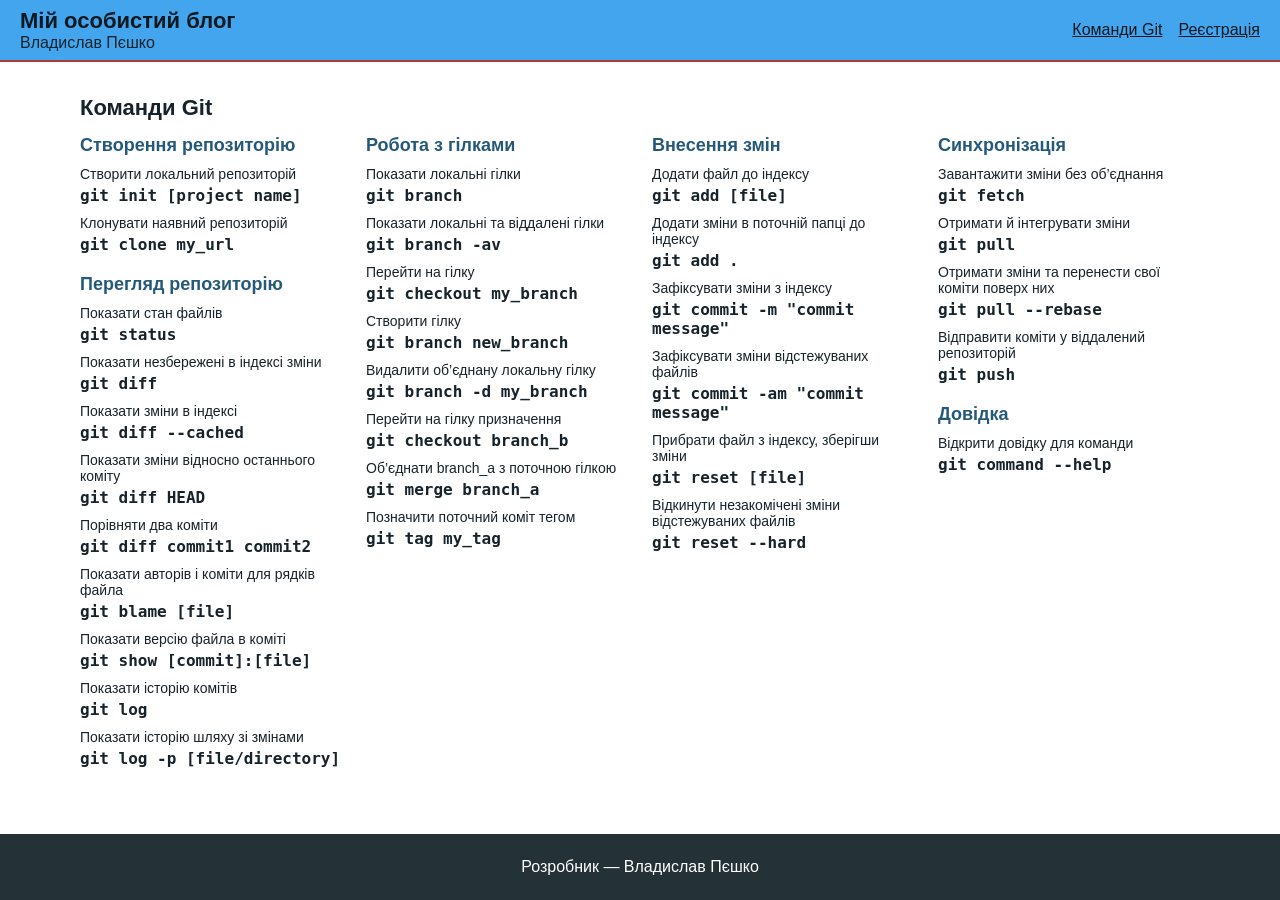
==== HTML/git_commands.html @ c838b4ff "Додати підгрупу команд «Довідка»" ====
<!DOCTYPE html>
<html lang="uk">
<head>
  <meta charset="UTF-8">
  <meta name="viewport" content="width=device-width, initial-scale=1">
  <title>Команди Git</title>
  <link rel="stylesheet" href="../css/lab12.css">
</head>
<body>
  <header class="blog-header">
    <div><a class="blog-name" href="PieshkoLab11-1.htm">Мій особистий блог</a><br>Владислав Пєшко</div>
    <nav aria-label="Сторінки лабораторної">
      <a href="git_commands.html">Команди Git</a>
      <a href="register.html">Реєстрація</a>
    </nav>
  </header>
  <main class="commands-page">
    <h1>Команди Git</h1>
      <div class="command-columns">
        <div>
          <section class="command-group">
            <h2>Створення репозиторію</h2>
            <dl>
              <dt>Створити локальний репозиторій</dt>
              <dd><code>git init [project name]</code></dd>
              <dt>Клонувати наявний репозиторій</dt>
              <dd><code>git clone my_url</code></dd>
            </dl>
          </section>
          <section class="command-group">
            <h2>Перегляд репозиторію</h2>
            <dl>
              <dt>Показати стан файлів</dt>
              <dd><code>git status</code></dd>
              <dt>Показати незбережені в індексі зміни</dt>
              <dd><code>git diff</code></dd>
              <dt>Показати зміни в індексі</dt>
              <dd><code>git diff --cached</code></dd>
              <dt>Показати зміни відносно останнього коміту</dt>
              <dd><code>git diff HEAD</code></dd>
              <dt>Порівняти два коміти</dt>
              <dd><code>git diff commit1 commit2</code></dd>
              <dt>Показати авторів і коміти для рядків файла</dt>
              <dd><code>git blame [file]</code></dd>
              <dt>Показати версію файла в коміті</dt>
              <dd><code>git show [commit]:[file]</code></dd>
              <dt>Показати історію комітів</dt>
              <dd><code>git log</code></dd>
              <dt>Показати історію шляху зі змінами</dt>
              <dd><code>git log -p [file/directory]</code></dd>
            </dl>
          </section>
        </div>
        <div>
          <section class="command-group">
            <h2>Робота з гілками</h2>
            <dl>
              <dt>Показати локальні гілки</dt>
              <dd><code>git branch</code></dd>
              <dt>Показати локальні та віддалені гілки</dt>
              <dd><code>git branch -av</code></dd>
              <dt>Перейти на гілку</dt>
              <dd><code>git checkout my_branch</code></dd>
              <dt>Створити гілку</dt>
              <dd><code>git branch new_branch</code></dd>
              <dt>Видалити об’єднану локальну гілку</dt>
              <dd><code>git branch -d my_branch</code></dd>
              <dt>Перейти на гілку призначення</dt>
              <dd><code>git checkout branch_b</code></dd>
              <dt>Об’єднати branch_a з поточною гілкою</dt>
              <dd><code>git merge branch_a</code></dd>
              <dt>Позначити поточний коміт тегом</dt>
              <dd><code>git tag my_tag</code></dd>
            </dl>
          </section>
        </div>
        <div>
          <section class="command-group">
            <h2>Внесення змін</h2>
            <dl>
              <dt>Додати файл до індексу</dt>
              <dd><code>git add [file]</code></dd>
              <dt>Додати зміни в поточній папці до індексу</dt>
              <dd><code>git add .</code></dd>
              <dt>Зафіксувати зміни з індексу</dt>
              <dd><code>git commit -m &quot;commit message&quot;</code></dd>
              <dt>Зафіксувати зміни відстежуваних файлів</dt>
              <dd><code>git commit -am &quot;commit message&quot;</code></dd>
              <dt>Прибрати файл з індексу, зберігши зміни</dt>
              <dd><code>git reset [file]</code></dd>
              <dt>Відкинути незакомічені зміни відстежуваних файлів</dt>
              <dd><code>git reset --hard</code></dd>
            </dl>
          </section>
        </div>
        <div>
          <section class="command-group">
            <h2>Синхронізація</h2>
            <dl>
              <dt>Завантажити зміни без об’єднання</dt>
              <dd><code>git fetch</code></dd>
              <dt>Отримати й інтегрувати зміни</dt>
              <dd><code>git pull</code></dd>
              <dt>Отримати зміни та перенести свої коміти поверх них</dt>
              <dd><code>git pull --rebase</code></dd>
              <dt>Відправити коміти у віддалений репозиторій</dt>
              <dd><code>git push</code></dd>
            </dl>
          </section>
          <section class="command-group">
            <h2>Довідка</h2>
            <dl>
              <dt>Відкрити довідку для команди</dt>
              <dd><code>git command --help</code></dd>
            </dl>
          </section>
        </div>
      </div>
  </main>
  <footer class="blog-footer">Розробник — Владислав Пєшко</footer>
</body>
</html>
---- css/lab12.css ----
* { box-sizing: border-box; }

body {
  margin: 0;
  min-height: 100vh;
  display: flex;
  flex-direction: column;
  font: 16px Arial, sans-serif;
  color: #17232a;
}

.blog-header {
  display: flex;
  justify-content: space-between;
  align-items: center;
  flex-wrap: wrap;
  gap: 10px;
  padding: 8px 20px;
  border-bottom: 2px solid #a63c35;
  background: #42a5ed;
}

.blog-header nav { display: flex; flex-wrap: wrap; gap: 16px; }
.blog-header a { color: #101820; }
.blog-name { font-size: 22px; font-weight: bold; text-decoration: none; }

main { flex: 1; }
.blog-footer { padding: 24px 16px; color: white; background: #243137; text-align: center; }

.register-page {
  width: min(100% - 32px, 350px);
  margin: 24px auto;
}

.register-panel { border: 1px solid #b6b6b6; background: #fafafa; }
.register-panel h1 { margin: 0; padding: 10px; background: #42a5ed; text-align: center; font-size: 18px; }
.register-panel form { display: grid; gap: 10px; padding: 14px; }
.register-panel label { display: grid; gap: 4px; font-size: 14px; }
.register-panel input, .register-panel select { width: 100%; padding: 6px; border: 1px solid #a9b3b9; background: white; font: inherit; }
.register-panel button { justify-self: end; padding: 6px 9px; }
.form-note { margin: 0; font-size: 14px; }

.commands-page { width: min(100% - 32px, 1120px); margin: 18px auto; }
.commands-page h1 { font-size: 22px; }
.command-columns { display: grid; grid-template-columns: repeat(4, minmax(0, 1fr)); gap: 24px; }
.command-group { margin-bottom: 20px; }
.command-group h2 { margin: 0 0 10px; color: #245979; font-size: 18px; }
.command-group dl { margin: 0; }
.command-group dt { margin-top: 10px; font-size: 14px; }
.command-group dd { margin: 4px 0 0; overflow-wrap: anywhere; }
.command-group code { font-weight: bold; }

@media (max-width: 850px) {
  .command-columns { grid-template-columns: repeat(2, minmax(0, 1fr)); }
}

@media (max-width: 480px) {
  .command-columns { grid-template-columns: minmax(0, 1fr); }
}
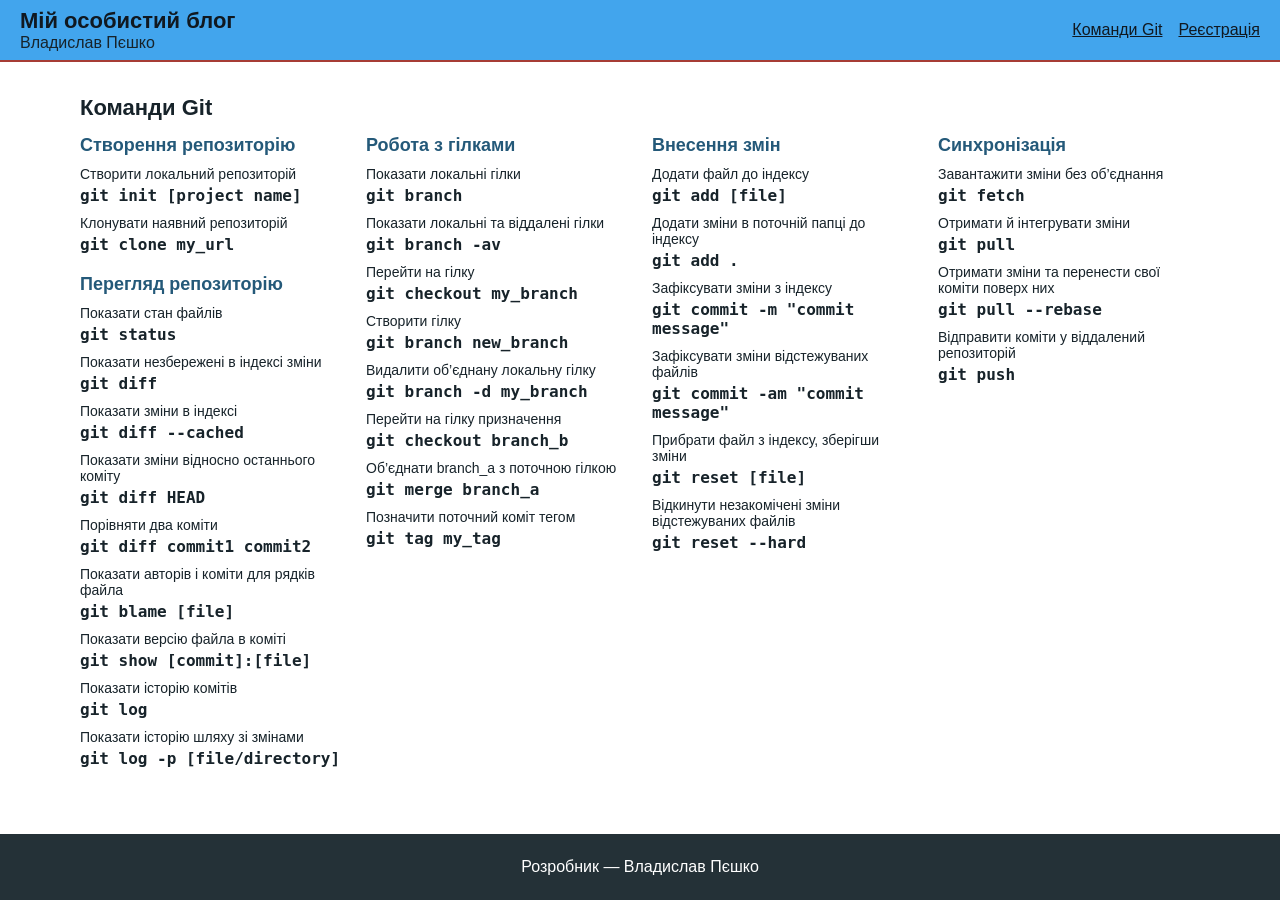
==== commit d45d885f: "Додати підгрупу команд «Синхронізація»" ====
--- a/HTML/git_commands.html
+++ b/HTML/git_commands.html
@@ -107,13 +107,6 @@
               <dd><code>git push</code></dd>
             </dl>
           </section>
-          <section class="command-group">
-            <h2>Довідка</h2>
-            <dl>
-              <dt>Відкрити довідку для команди</dt>
-              <dd><code>git command --help</code></dd>
-            </dl>
-          </section>
         </div>
       </div>
   </main>
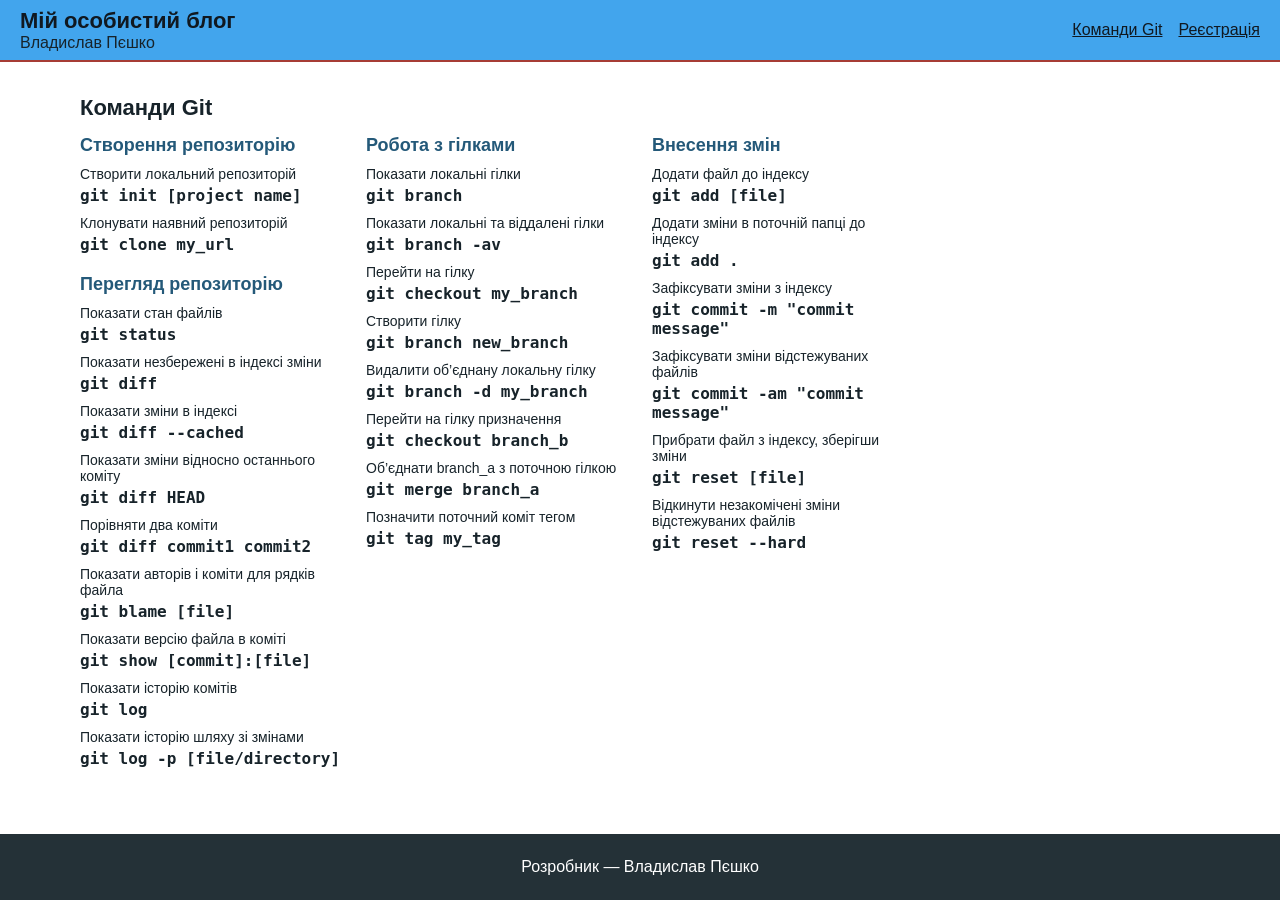
==== commit db26b314: "Додати підгрупу команд «Внесення змін»" ====
--- a/HTML/git_commands.html
+++ b/HTML/git_commands.html
@@ -94,19 +94,7 @@
           </section>
         </div>
         <div>
-          <section class="command-group">
-            <h2>Синхронізація</h2>
-            <dl>
-              <dt>Завантажити зміни без об’єднання</dt>
-              <dd><code>git fetch</code></dd>
-              <dt>Отримати й інтегрувати зміни</dt>
-              <dd><code>git pull</code></dd>
-              <dt>Отримати зміни та перенести свої коміти поверх них</dt>
-              <dd><code>git pull --rebase</code></dd>
-              <dt>Відправити коміти у віддалений репозиторій</dt>
-              <dd><code>git push</code></dd>
-            </dl>
-          </section>
+
         </div>
       </div>
   </main>
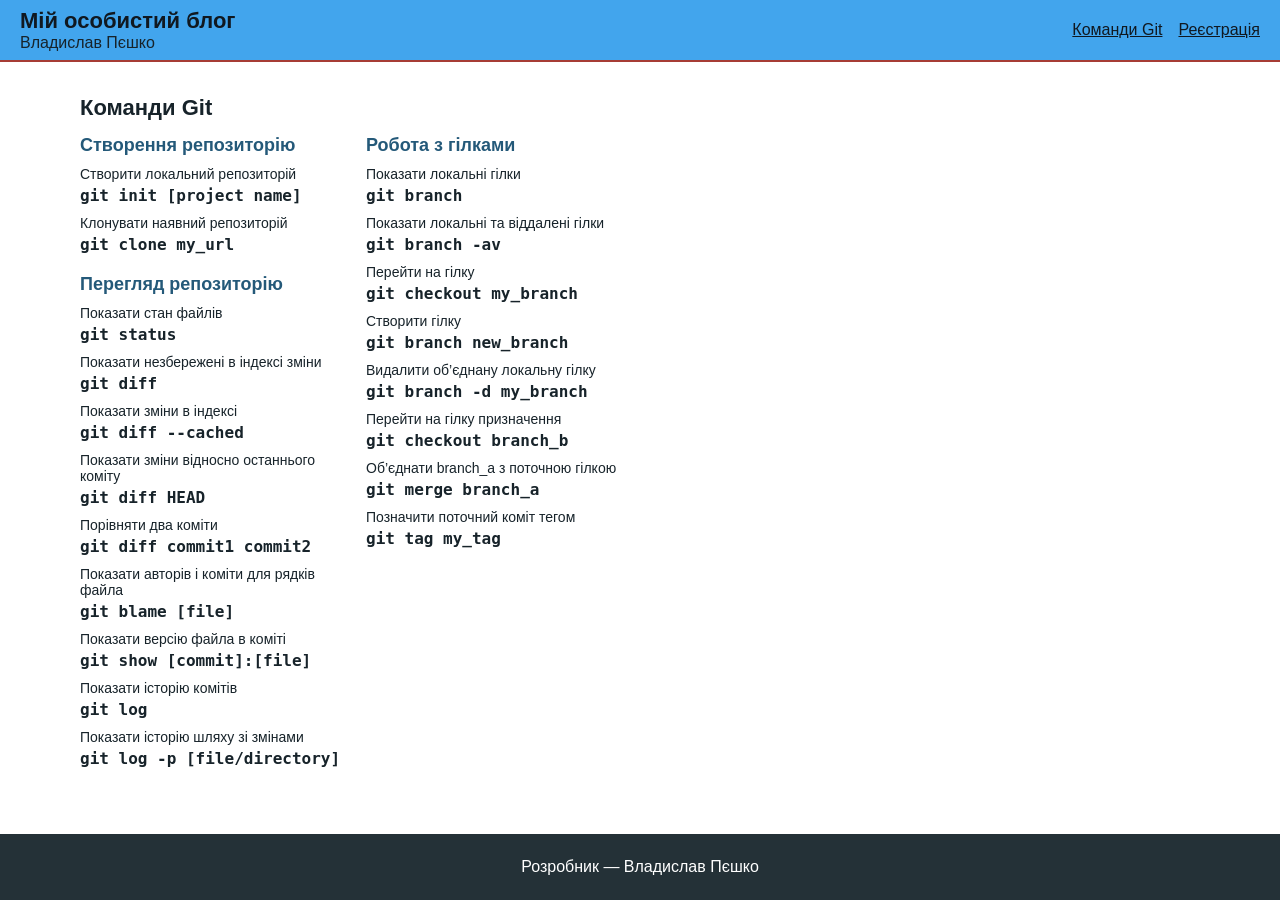
==== commit 62359cc9: "Додати підгрупу команд «Робота з гілками»" ====
--- a/HTML/git_commands.html
+++ b/HTML/git_commands.html
@@ -75,23 +75,7 @@
           </section>
         </div>
         <div>
-          <section class="command-group">
-            <h2>Внесення змін</h2>
-            <dl>
-              <dt>Додати файл до індексу</dt>
-              <dd><code>git add [file]</code></dd>
-              <dt>Додати зміни в поточній папці до індексу</dt>
-              <dd><code>git add .</code></dd>
-              <dt>Зафіксувати зміни з індексу</dt>
-              <dd><code>git commit -m &quot;commit message&quot;</code></dd>
-              <dt>Зафіксувати зміни відстежуваних файлів</dt>
-              <dd><code>git commit -am &quot;commit message&quot;</code></dd>
-              <dt>Прибрати файл з індексу, зберігши зміни</dt>
-              <dd><code>git reset [file]</code></dd>
-              <dt>Відкинути незакомічені зміни відстежуваних файлів</dt>
-              <dd><code>git reset --hard</code></dd>
-            </dl>
-          </section>
+
         </div>
         <div>
 
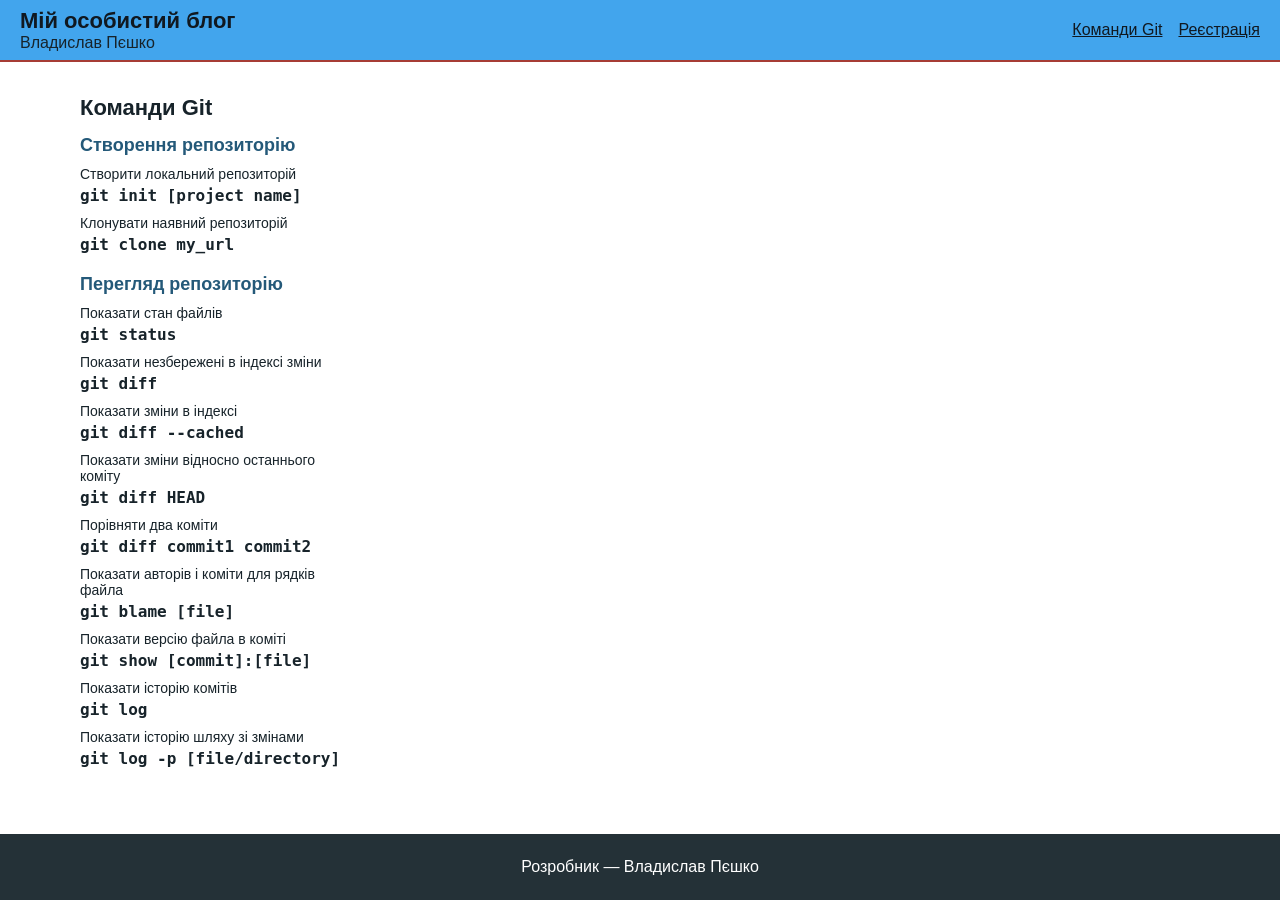
==== commit adcd0f1a: "Додати підгрупу команд «Перегляд репозиторію»" ====
--- a/HTML/git_commands.html
+++ b/HTML/git_commands.html
@@ -52,27 +52,7 @@
           </section>
         </div>
         <div>
-          <section class="command-group">
-            <h2>Робота з гілками</h2>
-            <dl>
-              <dt>Показати локальні гілки</dt>
-              <dd><code>git branch</code></dd>
-              <dt>Показати локальні та віддалені гілки</dt>
-              <dd><code>git branch -av</code></dd>
-              <dt>Перейти на гілку</dt>
-              <dd><code>git checkout my_branch</code></dd>
-              <dt>Створити гілку</dt>
-              <dd><code>git branch new_branch</code></dd>
-              <dt>Видалити об’єднану локальну гілку</dt>
-              <dd><code>git branch -d my_branch</code></dd>
-              <dt>Перейти на гілку призначення</dt>
-              <dd><code>git checkout branch_b</code></dd>
-              <dt>Об’єднати branch_a з поточною гілкою</dt>
-              <dd><code>git merge branch_a</code></dd>
-              <dt>Позначити поточний коміт тегом</dt>
-              <dd><code>git tag my_tag</code></dd>
-            </dl>
-          </section>
+
         </div>
         <div>
 
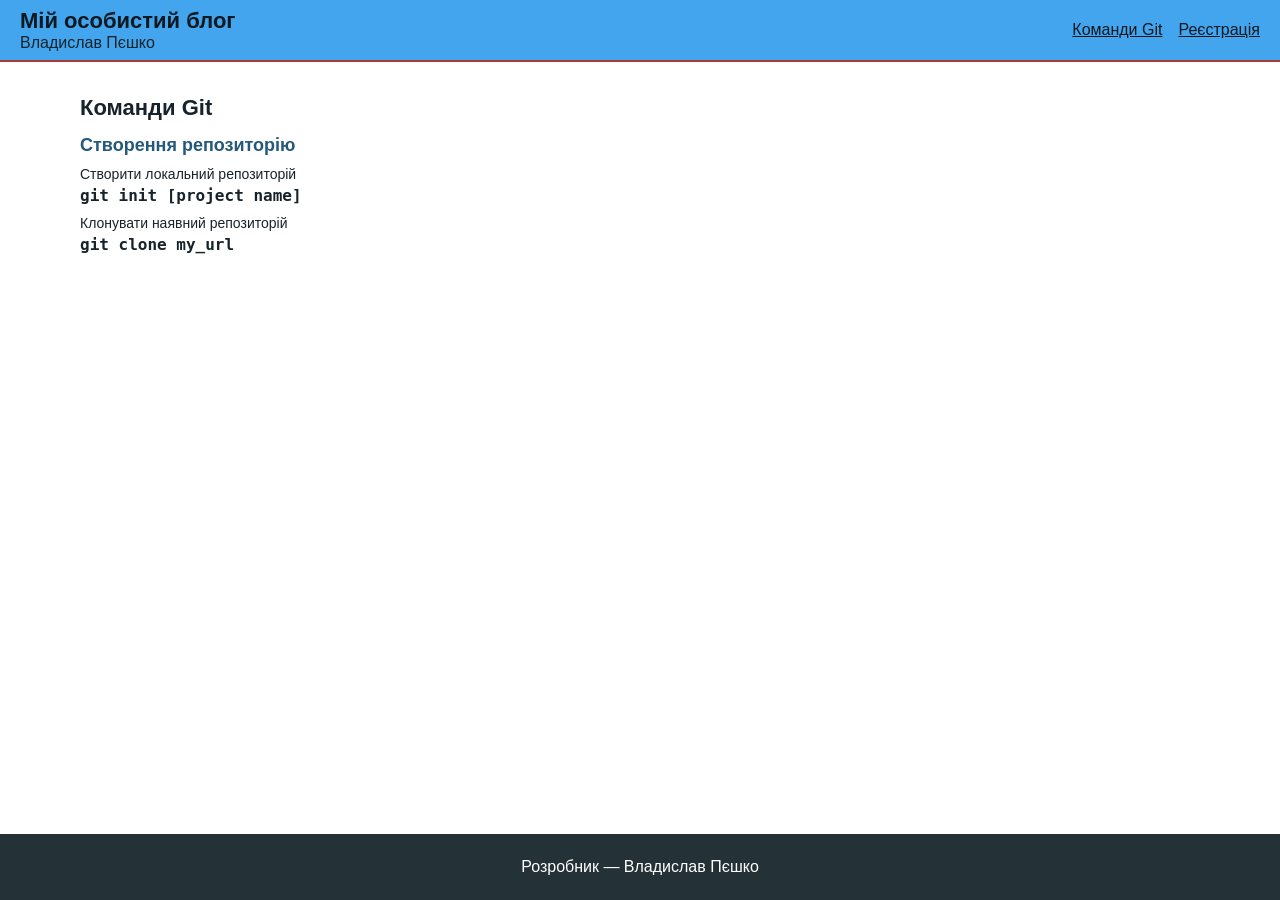
==== commit cb26daf5: "Додати підгрупу команд «Створення репозиторію»" ====
--- a/HTML/git_commands.html
+++ b/HTML/git_commands.html
@@ -27,29 +27,6 @@
               <dd><code>git clone my_url</code></dd>
             </dl>
           </section>
-          <section class="command-group">
-            <h2>Перегляд репозиторію</h2>
-            <dl>
-              <dt>Показати стан файлів</dt>
-              <dd><code>git status</code></dd>
-              <dt>Показати незбережені в індексі зміни</dt>
-              <dd><code>git diff</code></dd>
-              <dt>Показати зміни в індексі</dt>
-              <dd><code>git diff --cached</code></dd>
-              <dt>Показати зміни відносно останнього коміту</dt>
-              <dd><code>git diff HEAD</code></dd>
-              <dt>Порівняти два коміти</dt>
-              <dd><code>git diff commit1 commit2</code></dd>
-              <dt>Показати авторів і коміти для рядків файла</dt>
-              <dd><code>git blame [file]</code></dd>
-              <dt>Показати версію файла в коміті</dt>
-              <dd><code>git show [commit]:[file]</code></dd>
-              <dt>Показати історію комітів</dt>
-              <dd><code>git log</code></dd>
-              <dt>Показати історію шляху зі змінами</dt>
-              <dd><code>git log -p [file/directory]</code></dd>
-            </dl>
-          </section>
         </div>
         <div>
 
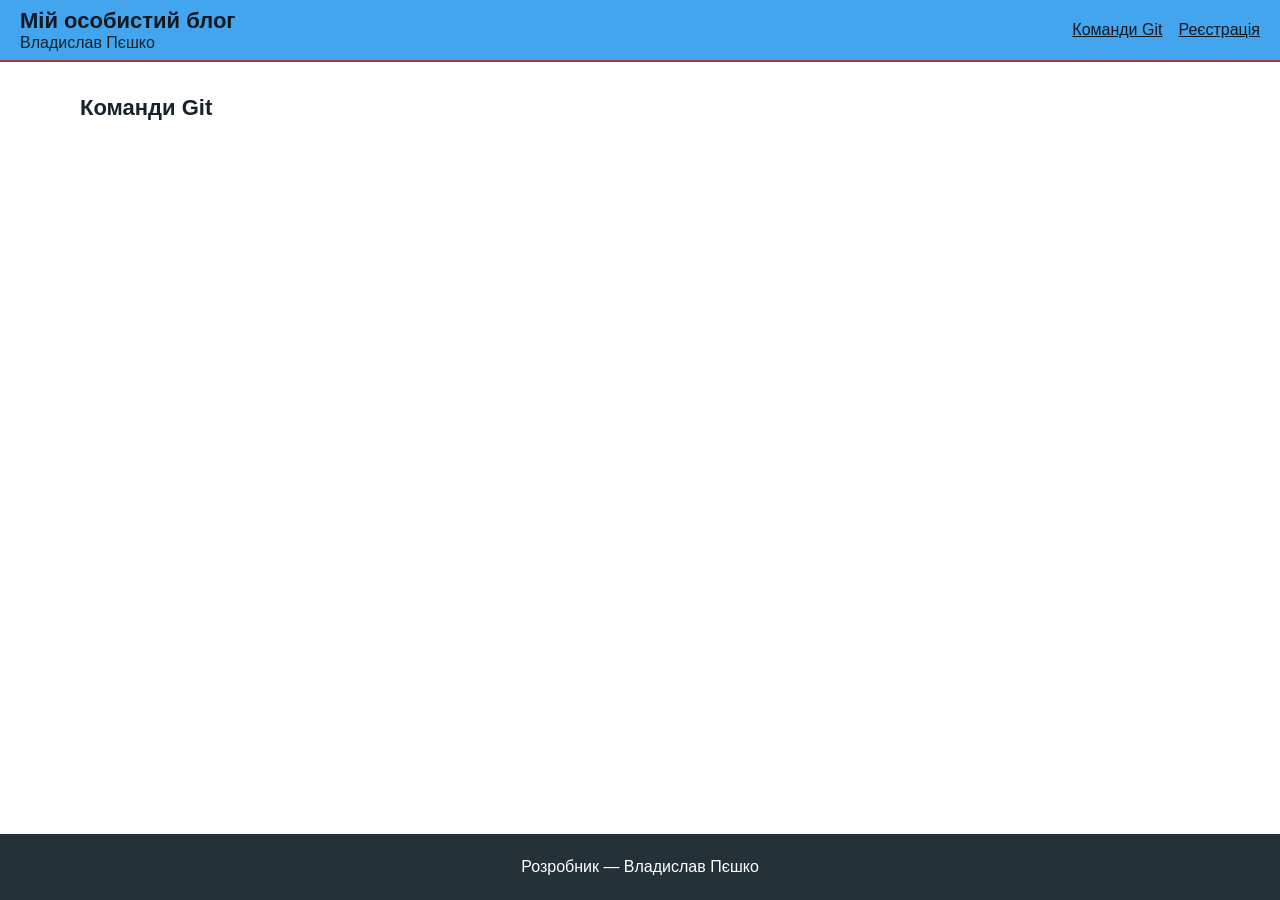
==== commit cc77883b: "Create Git commands page layout" ====
--- a/HTML/git_commands.html
+++ b/HTML/git_commands.html
@@ -18,15 +18,7 @@
     <h1>Команди Git</h1>
       <div class="command-columns">
         <div>
-          <section class="command-group">
-            <h2>Створення репозиторію</h2>
-            <dl>
-              <dt>Створити локальний репозиторій</dt>
-              <dd><code>git init [project name]</code></dd>
-              <dt>Клонувати наявний репозиторій</dt>
-              <dd><code>git clone my_url</code></dd>
-            </dl>
-          </section>
+
         </div>
         <div>
 
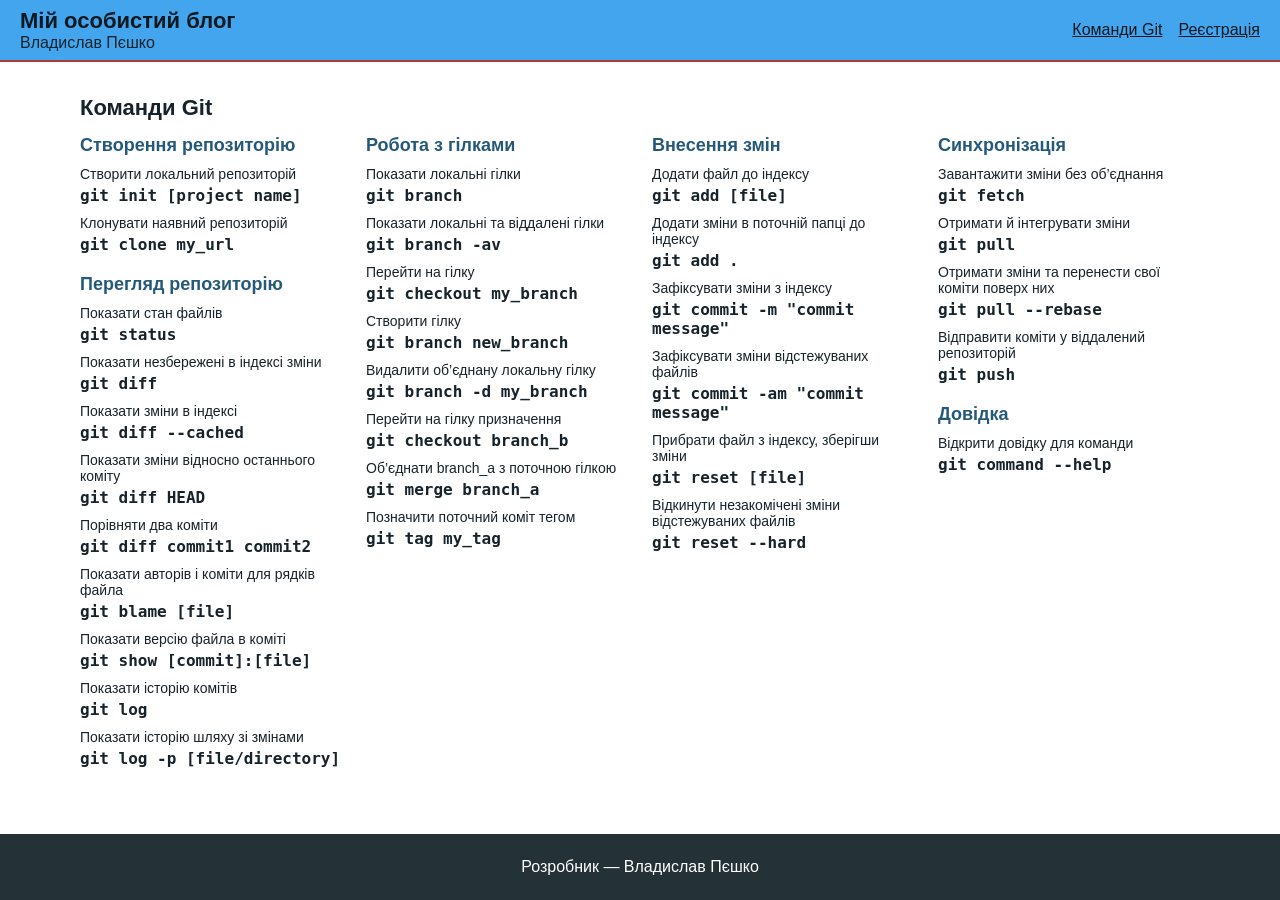
==== commit 24002976: "Merge Git commands task into develop" ====
--- a/HTML/git_commands.html
+++ b/HTML/git_commands.html
@@ -18,16 +18,102 @@
     <h1>Команди Git</h1>
       <div class="command-columns">
         <div>
-
+          <section class="command-group">
+            <h2>Створення репозиторію</h2>
+            <dl>
+              <dt>Створити локальний репозиторій</dt>
+              <dd><code>git init [project name]</code></dd>
+              <dt>Клонувати наявний репозиторій</dt>
+              <dd><code>git clone my_url</code></dd>
+            </dl>
+          </section>
+          <section class="command-group">
+            <h2>Перегляд репозиторію</h2>
+            <dl>
+              <dt>Показати стан файлів</dt>
+              <dd><code>git status</code></dd>
+              <dt>Показати незбережені в індексі зміни</dt>
+              <dd><code>git diff</code></dd>
+              <dt>Показати зміни в індексі</dt>
+              <dd><code>git diff --cached</code></dd>
+              <dt>Показати зміни відносно останнього коміту</dt>
+              <dd><code>git diff HEAD</code></dd>
+              <dt>Порівняти два коміти</dt>
+              <dd><code>git diff commit1 commit2</code></dd>
+              <dt>Показати авторів і коміти для рядків файла</dt>
+              <dd><code>git blame [file]</code></dd>
+              <dt>Показати версію файла в коміті</dt>
+              <dd><code>git show [commit]:[file]</code></dd>
+              <dt>Показати історію комітів</dt>
+              <dd><code>git log</code></dd>
+              <dt>Показати історію шляху зі змінами</dt>
+              <dd><code>git log -p [file/directory]</code></dd>
+            </dl>
+          </section>
         </div>
         <div>
-
+          <section class="command-group">
+            <h2>Робота з гілками</h2>
+            <dl>
+              <dt>Показати локальні гілки</dt>
+              <dd><code>git branch</code></dd>
+              <dt>Показати локальні та віддалені гілки</dt>
+              <dd><code>git branch -av</code></dd>
+              <dt>Перейти на гілку</dt>
+              <dd><code>git checkout my_branch</code></dd>
+              <dt>Створити гілку</dt>
+              <dd><code>git branch new_branch</code></dd>
+              <dt>Видалити об’єднану локальну гілку</dt>
+              <dd><code>git branch -d my_branch</code></dd>
+              <dt>Перейти на гілку призначення</dt>
+              <dd><code>git checkout branch_b</code></dd>
+              <dt>Об’єднати branch_a з поточною гілкою</dt>
+              <dd><code>git merge branch_a</code></dd>
+              <dt>Позначити поточний коміт тегом</dt>
+              <dd><code>git tag my_tag</code></dd>
+            </dl>
+          </section>
         </div>
         <div>
-
+          <section class="command-group">
+            <h2>Внесення змін</h2>
+            <dl>
+              <dt>Додати файл до індексу</dt>
+              <dd><code>git add [file]</code></dd>
+              <dt>Додати зміни в поточній папці до індексу</dt>
+              <dd><code>git add .</code></dd>
+              <dt>Зафіксувати зміни з індексу</dt>
+              <dd><code>git commit -m &quot;commit message&quot;</code></dd>
+              <dt>Зафіксувати зміни відстежуваних файлів</dt>
+              <dd><code>git commit -am &quot;commit message&quot;</code></dd>
+              <dt>Прибрати файл з індексу, зберігши зміни</dt>
+              <dd><code>git reset [file]</code></dd>
+              <dt>Відкинути незакомічені зміни відстежуваних файлів</dt>
+              <dd><code>git reset --hard</code></dd>
+            </dl>
+          </section>
         </div>
         <div>
-
+          <section class="command-group">
+            <h2>Синхронізація</h2>
+            <dl>
+              <dt>Завантажити зміни без об’єднання</dt>
+              <dd><code>git fetch</code></dd>
+              <dt>Отримати й інтегрувати зміни</dt>
+              <dd><code>git pull</code></dd>
+              <dt>Отримати зміни та перенести свої коміти поверх них</dt>
+              <dd><code>git pull --rebase</code></dd>
+              <dt>Відправити коміти у віддалений репозиторій</dt>
+              <dd><code>git push</code></dd>
+            </dl>
+          </section>
+          <section class="command-group">
+            <h2>Довідка</h2>
+            <dl>
+              <dt>Відкрити довідку для команди</dt>
+              <dd><code>git command --help</code></dd>
+            </dl>
+          </section>
         </div>
       </div>
   </main>
